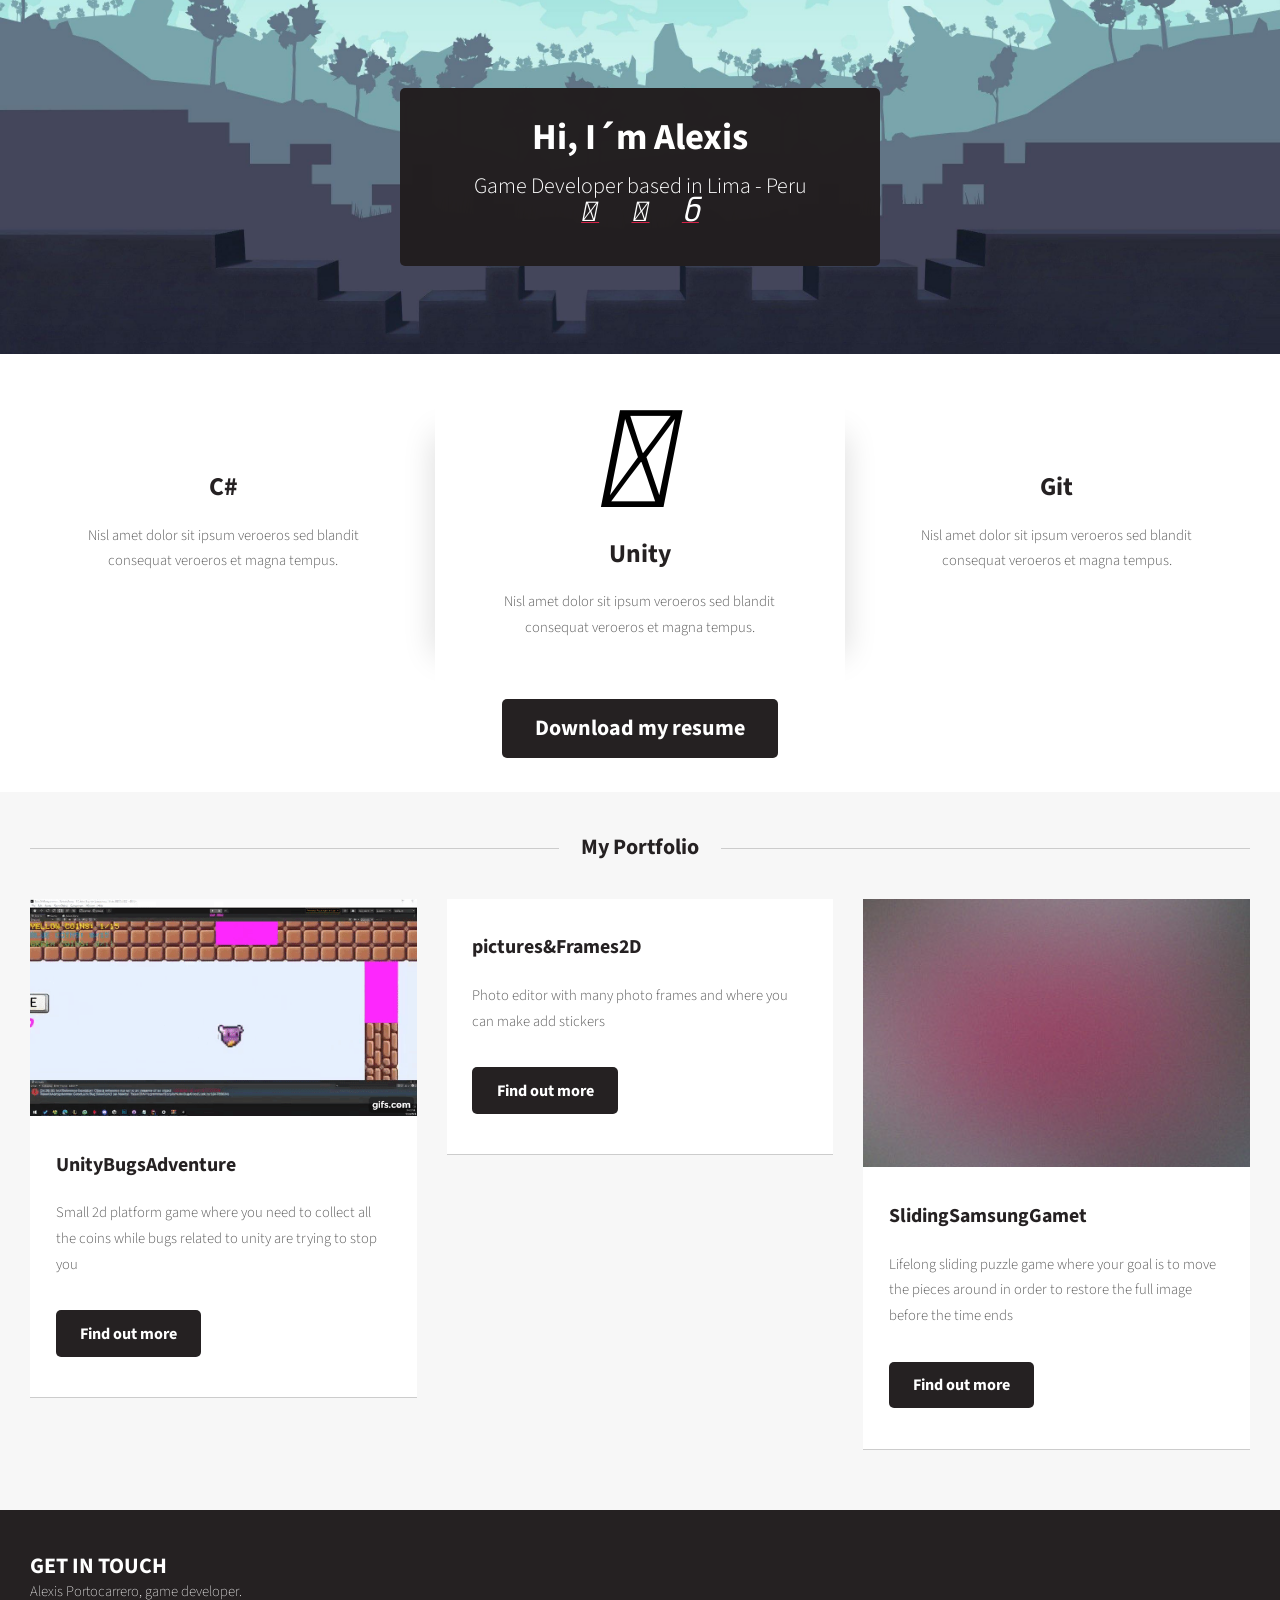
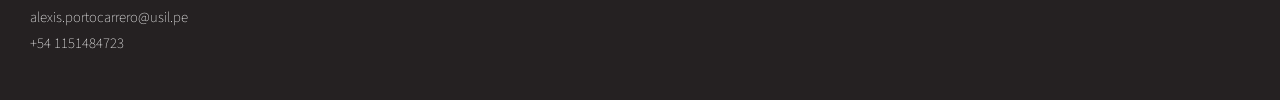
==== html5up-dopetrope/index.html @ 5fd2ff60 "Pag web web" ====
<!DOCTYPE HTML>
<!--
	Dopetrope by HTML5 UP
	html5up.net | @ajlkn
	Free for personal and commercial use under the CCA 3.0 license (html5up.net/license)
-->
<html>
	<head>
		<title>Alexis Portocarrero - Game Developer</title>
		<meta charset="utf-8" />
		<meta name="viewport" content="width=device-width, initial-scale=1, user-scalable=no" />
		<link rel="stylesheet" href="assets/css/main.css" />
		<script src="https://kit.fontawesome.com/5cb34ca89f.js" crossorigin="anonymous"></script>
	</head>
	<body class="homepage is-preload">
		<div id="page-wrapper">

			<!-- Header -->
				<section id="Inicio" style="background-color: white;">

					<!-- Nav -->

					<!-- Banner -->
						<section id="banner">
							<header>
								<h2>Hi, I´m Alexis</h2>
								<p>Game Developer based in Lima - Peru</p>
								<div>
									<a href="https://www.linkedin.com/in/alexis-portocarrero-45356a238/" target="_blank"><i class="fa-brands fa-linkedin" style="font-size: 2em; color: rgb(255, 255, 255); padding-top: 0.7em;" ></i></a>
									<a href="https://github.com/AlexisPortocarrero" target="_blank"><i class="fa-brands fa-github-square" style="font-size: 2em; color: rgb(255, 255, 255); padding-top: 0.7em; padding-left: 1em;padding-right: 1em;" ></i></a>
									<a href="https://wa.me/+541151484723" target="_blank"><i class="fa-brands fa-whatsapp-square" style="font-size: 2em; color: rgb(255, 255, 255); padding-top: 0.7em;" ></i></a>
								</div>
							</header>
						</section>

					<!-- Intro -->
						<section id="intro" class="container">
							<div class="row">
								<div class="col-4 col-12-medium">
									<section class="first">
										<i class="fa-solid fa-gears"style="font-size: 10em; color: #000;"></i>
										<header>
											<h2 style="padding-top: 1em;">C#</h2>
										</header>
										<p>Nisl amet dolor sit ipsum veroeros sed blandit consequat veroeros et magna tempus.</p>
									</section>
								</div>
								<div class="col-4 col-12-medium">
									<section class="middle">
										<i class="fa-brands fa-unity"style="font-size: 10em; color: #000;"></i>
										<header>
											<h2 style="padding-top: 1em;">Unity</h2>
										</header>
										<p>Nisl amet dolor sit ipsum veroeros sed blandit consequat veroeros et magna tempus.</p>
									</section>
								</div>
								<div class="col-4 col-12-medium">
									<section class="last">
										<i class="fa-solid fa-code-fork" style="font-size: 10em; color: #000;"></i>
										<header>
											<h2 style="padding-top: 1em;">Git</h2>
										</header>
										<p>Nisl amet dolor sit ipsum veroeros sed blandit consequat veroeros et magna tempus.</p>
									</section>
								</div>
							</div>
							<footer>
								<ul class="actions">
									<li><a href="assets/Cv__AlexisPortocarrero2022_1 (1).pdf" target="_blank" class="button alt large" style="margin-bottom: 5px;">Download my resume</a></li>
								</ul>
							</footer>
						</section>

				</section>

			<!-- Main -->
				<section id="main">
					<div class="container">
						<div class="row">
							<div class="col-12">

								<!-- Portfolio -->
									<section>
										<header class="major">
											<h2>My Portfolio</h2>
										</header>
										<div class="row">
											<div class="col-4 col-6-medium col-12-small">
												<section class="box">
													<a href="#" class="image featured"><img src="images/TalesOfAProgrammer.gif" alt="" /></a>
													<header>
														<h3>UnityBugsAdventure</h3>
													</header>
													<p>Small 2d platform game where you need to collect all the coins while bugs related to unity are trying to stop you</p>
													<footer>
														<ul class="actions">
															<li><a href="https://www.youtube.com/watch?v=dt837ta8Sc4" target="_blank" class="button alt">Find out more</a></li>
														</ul>
													</footer>
												</section>
											</div>
											<div class="col-4 col-6-medium col-12-small">
												<section class="box">
													<a href="#" class="image featured"><img src="images/Sticker&Frames2D.gif" alt="" /></a>
													<header>
														<h3>pictures&Frames2D</h3>
													</header>
													<p>Photo editor with many photo frames and where you can make add stickers</p>
													<footer>
														<ul class="actions">
															<li><a href="https://www.youtube.com/watch?v=IYKmKwXtn5E" target="_blank" class="button alt">Find out more</a></li>
														</ul>
													</footer>
												</section>
											</div>
											<div class="col-4 col-6-medium col-12-small">
												<section class="box">
													<a href="#" class="image featured"><img src="images/pic07.jpg" alt="" /></a>
													<header>
														<h3>SlidingSamsungGamet</h3>
													</header>
													<p>Lifelong sliding puzzle game where your goal is to move the pieces around in order to restore the full image before the time ends</p>
													<footer>
														<ul class="actions">
															<li><a href="https://www.youtube.com/shorts/_AvVzDIFhxk"  class="button alt">Find out more</a></li>
														</ul>
													</footer>
												</section>
											</div>
										</div>
									</section>

							</div>
							<div class="col-12">

							</div>
						</div>
					</div>
				</section>

			<!-- Footer -->
				<section id="footer">
					<div class="container">
						<DIV><h2>GET IN TOUCH</h2>
							<h6 style="color: white; font-weight: 100">Alexis Portocarrero, game developer.</h6>
							<h6 style="color: white; font-weight: 100">alexis.portocarrero@usil.pe</h6>
							<h6 style="color: white; font-weight: 100">+54 1151484723</h6>
						</DIV>

					</div>
				</section>

		</div>
	</body>
</html>
---- html5up-dopetrope/assets/css/main.css ----
@import url("fontawesome-all.min.css");
@import url("https://fonts.googleapis.com/css?family=Source+Sans+Pro:300,400,700,900,300italic");

/*
	Dopetrope by HTML5 UP
	html5up.net | @ajlkn
	Free for personal and commercial use under the CCA 3.0 license (html5up.net/license)
*/

html, body, div, span, applet, object,
iframe, h1, h2, h3, h4, h5, h6, p, blockquote,
pre, a, abbr, acronym, address, big, cite,
code, del, dfn, em, img, ins, kbd, q, s, samp,
small, strike, strong, sub, sup, tt, var, b,
u, i, center, dl, dt, dd, ol, ul, li, fieldset,
form, label, legend, table, caption, tbody,
tfoot, thead, tr, th, td, article, aside,
canvas, details, embed, figure, figcaption,
footer, header, hgroup, menu, nav, output, ruby,
section, summary, time, mark, audio, video {
	margin: 0;
	padding: 0;
	border: 0;
	font-size: 100%;
	font: inherit;
	vertical-align: baseline;}



body {
	line-height: 1;
}

ol, ul {
	list-style: none;
}

blockquote, q {
	quotes: none;
}

	blockquote:before, blockquote:after, q:before, q:after {
		content: '';
		content: none;
	}

table {
	border-collapse: collapse;
	border-spacing: 0;
}

body {
	-webkit-text-size-adjust: none;
}

mark {
	background-color: transparent;
	color: inherit;
}

input::-moz-focus-inner {
	border: 0;
	padding: 0;
}

input, select, textarea {
	-moz-appearance: none;
	-webkit-appearance: none;
	-ms-appearance: none;
	appearance: none;
}

/* Basic */

	html {
		box-sizing:border-box ;
	}

	*, *:before, *:after {
		box-sizing: inherit;
	}

	body {
		background: #252122;
	;
	}

		body.is-preload *, body.is-preload *:before, body.is-preload *:after {
			-moz-animation: none !important;
			-webkit-animation: none !important;
			-ms-animation: none !important;
			animation: none !important;
			-moz-transition: none !important;
			-webkit-transition: none !important;
			-ms-transition: none !important;
			transition: none !important;
		}

	body, input, textarea, select {
		font-family: 'Source Sans Pro';
		font-weight: 300;
		color: #5d5d5d;
		font-size: 14pt;
		line-height: 1.75em;
	}

	strong, b {
		color: #252122;
		font-weight: 400;
	}

	i, em {
		font-style: italic;
	}



	sub {
		position: relative;
		top: 0.5em;
		font-size: 0.8em;
	}

	sup {
		position: relative;
		top: -0.5em;
		font-size: 0.8em;
	}

	blockquote {
		border-left: solid 0.75em #dddddd;
		padding: 1em 0 1em 1.5em;
		font-style: italic;
	}

	h1, h2, h3, h4, h5, h6 {
		color: #252122;
		font-weight: 700;
	}

	h1 a, h2 a, h3 a, h4 a, h5 a, h6 a {
		color: inherit;
		text-decoration: none;
	}

	h2 {
		font-size: 1.5em;
	}

	h3 {
		font-size: 1.35em;
	}

	a {
		color: #d52349;
		text-decoration: underline;
	}

		a:hover {
			text-decoration: none;
		}

	br.clear {
		clear: both;
	}

	hr {
		border: 0;
		border-top: solid 1px #dddddd;
		height: 1px;
		margin: 2em 0 2em 0;
	}

	p, ul, ol, dl, table {
		margin-bottom: 2em;
	}

/* Container */

	.container {
		margin: 0 auto;
		max-width: 100%;
		width: 70em;
	}

		@media screen and (max-width: 1680px) {

			.container {
				width: 70em;
			}

		}

		@media screen and (max-width: 1280px) {

			.container {
				width: calc(100% - 60px);
			}

		}

		@media screen and (max-width: 980px) {

			.container {
				width: calc(100% - 80px);
			}

		}

		@media screen and (max-width: 736px) {

			.container {
				width: calc(100% - 40px);
			}

		}

/* Row */

	.row {
		display: flex;
		flex-wrap: wrap;
		box-sizing: border-box;
		align-items: stretch;
	}

		.row > * {
			box-sizing: border-box;
		}

		.row.gtr-uniform > * > :last-child {
			margin-bottom: 0;
		}

		.row.aln-left {
			justify-content: flex-start;
		}

		.row.aln-center {
			justify-content: center;
		}

		.row.aln-right {
			justify-content: flex-end;
		}

		.row.aln-top {
			align-items: flex-start;
		}

		.row.aln-middle {
			align-items: center;
		}

		.row.aln-bottom {
			align-items: flex-end;
		}

		.row > .imp {
			order: -1;
		}

		.row > .col-1 {
			width: 8.33333%;
		}

		.row > .off-1 {
			margin-left: 8.33333%;
		}

		.row > .col-2 {
			width: 16.66667%;
		}

		.row > .off-2 {
			margin-left: 16.66667%;
		}

		.row > .col-3 {
			width: 25%;
		}

		.row > .off-3 {
			margin-left: 25%;
		}

		.row > .col-4 {
			width: 33.33333%;
		}

		.row > .off-4 {
			margin-left: 33.33333%;
		}

		.row > .col-5 {
			width: 41.66667%;
		}

		.row > .off-5 {
			margin-left: 41.66667%;
		}

		.row > .col-6 {
			width: 50%;
		}

		.row > .off-6 {
			margin-left: 50%;
		}

		.row > .col-7 {
			width: 58.33333%;
		}

		.row > .off-7 {
			margin-left: 58.33333%;
		}

		.row > .col-8 {
			width: 66.66667%;
		}

		.row > .off-8 {
			margin-left: 66.66667%;
		}

		.row > .col-9 {
			width: 75%;
		}

		.row > .off-9 {
			margin-left: 75%;
		}

		.row > .col-10 {
			width: 83.33333%;
		}

		.row > .off-10 {
			margin-left: 83.33333%;
		}

		.row > .col-11 {
			width: 91.66667%;
		}

		.row > .off-11 {
			margin-left: 91.66667%;
		}

		.row > .col-12 {
			width: 100%;
		}

		.row > .off-12 {
			margin-left: 100%;
		}

		.row.gtr-0 {
			margin-top: 0px;
			margin-left: 0px;
		}

			.row.gtr-0 > * {
				padding: 0px 0 0 0px;
			}

			.row.gtr-0.gtr-uniform {
				margin-top: 0px;
			}

				.row.gtr-0.gtr-uniform > * {
					padding-top: 0px;
				}

		.row.gtr-25 {
			margin-top: -12.5px;
			margin-left: -12.5px;
		}

			.row.gtr-25 > * {
				padding: 12.5px 0 0 12.5px;
			}

			.row.gtr-25.gtr-uniform {
				margin-top: -12.5px;
			}

				.row.gtr-25.gtr-uniform > * {
					padding-top: 12.5px;
				}

		.row.gtr-50 {
			margin-top: -25px;
			margin-left: -25px;
		}

			.row.gtr-50 > * {
				padding: 25px 0 0 25px;
			}

			.row.gtr-50.gtr-uniform {
				margin-top: -25px;
			}

				.row.gtr-50.gtr-uniform > * {
					padding-top: 25px;
				}

		.row {
			margin-top: -50px;
			margin-left: -50px;
		}

			.row > * {
				padding: 50px 0 0 50px;
			}

			.row.gtr-uniform {
				margin-top: -50px;
			}

				.row.gtr-uniform > * {
					padding-top: 50px;
				}

		.row.gtr-150 {
			margin-top: -75px;
			margin-left: -75px;
		}

			.row.gtr-150 > * {
				padding: 75px 0 0 75px;
			}

			.row.gtr-150.gtr-uniform {
				margin-top: -75px;
			}

				.row.gtr-150.gtr-uniform > * {
					padding-top: 75px;
				}

		.row.gtr-200 {
			margin-top: -100px;
			margin-left: -100px;
		}

			.row.gtr-200 > * {
				padding: 100px 0 0 100px;
			}

			.row.gtr-200.gtr-uniform {
				margin-top: -100px;
			}

				.row.gtr-200.gtr-uniform > * {
					padding-top: 100px;
				}

		@media screen and (max-width: 1680px) {

			.row {
				display: flex;
				flex-wrap: wrap;
				box-sizing: border-box;
				align-items: stretch;
			}

				.row > * {
					box-sizing: border-box;
				}

				.row.gtr-uniform > * > :last-child {
					margin-bottom: 0;
				}

				.row.aln-left {
					justify-content: flex-start;
				}

				.row.aln-center {
					justify-content: center;
				}

				.row.aln-right {
					justify-content: flex-end;
				}

				.row.aln-top {
					align-items: flex-start;
				}

				.row.aln-middle {
					align-items: center;
				}

				.row.aln-bottom {
					align-items: flex-end;
				}

				.row > .imp-xlarge {
					order: -1;
				}

				.row > .col-1-xlarge {
					width: 8.33333%;
				}

				.row > .off-1-xlarge {
					margin-left: 8.33333%;
				}

				.row > .col-2-xlarge {
					width: 16.66667%;
				}

				.row > .off-2-xlarge {
					margin-left: 16.66667%;
				}

				.row > .col-3-xlarge {
					width: 25%;
				}

				.row > .off-3-xlarge {
					margin-left: 25%;
				}

				.row > .col-4-xlarge {
					width: 33.33333%;
				}

				.row > .off-4-xlarge {
					margin-left: 33.33333%;
				}

				.row > .col-5-xlarge {
					width: 41.66667%;
				}

				.row > .off-5-xlarge {
					margin-left: 41.66667%;
				}

				.row > .col-6-xlarge {
					width: 50%;
				}

				.row > .off-6-xlarge {
					margin-left: 50%;
				}

				.row > .col-7-xlarge {
					width: 58.33333%;
				}

				.row > .off-7-xlarge {
					margin-left: 58.33333%;
				}

				.row > .col-8-xlarge {
					width: 66.66667%;
				}

				.row > .off-8-xlarge {
					margin-left: 66.66667%;
				}

				.row > .col-9-xlarge {
					width: 75%;
				}

				.row > .off-9-xlarge {
					margin-left: 75%;
				}

				.row > .col-10-xlarge {
					width: 83.33333%;
				}

				.row > .off-10-xlarge {
					margin-left: 83.33333%;
				}

				.row > .col-11-xlarge {
					width: 91.66667%;
				}

				.row > .off-11-xlarge {
					margin-left: 91.66667%;
				}

				.row > .col-12-xlarge {
					width: 100%;
				}

				.row > .off-12-xlarge {
					margin-left: 100%;
				}

				.row.gtr-0 {
					margin-top: 0px;
					margin-left: 0px;
				}

					.row.gtr-0 > * {
						padding: 0px 0 0 0px;
					}

					.row.gtr-0.gtr-uniform {
						margin-top: 0px;
					}

						.row.gtr-0.gtr-uniform > * {
							padding-top: 0px;
						}

				.row.gtr-25 {
					margin-top: -12.5px;
					margin-left: -12.5px;
				}

					.row.gtr-25 > * {
						padding: 12.5px 0 0 12.5px;
					}

					.row.gtr-25.gtr-uniform {
						margin-top: -12.5px;
					}

						.row.gtr-25.gtr-uniform > * {
							padding-top: 12.5px;
						}

				.row.gtr-50 {
					margin-top: -25px;
					margin-left: -25px;
				}

					.row.gtr-50 > * {
						padding: 25px 0 0 25px;
					}

					.row.gtr-50.gtr-uniform {
						margin-top: -25px;
					}

						.row.gtr-50.gtr-uniform > * {
							padding-top: 25px;
						}

				.row {
					margin-top: -50px;
					margin-left: -50px;
				}

					.row > * {
						padding: 50px 0 0 50px;
					}

					.row.gtr-uniform {
						margin-top: -50px;
					}

						.row.gtr-uniform > * {
							padding-top: 50px;
						}

				.row.gtr-150 {
					margin-top: -75px;
					margin-left: -75px;
				}

					.row.gtr-150 > * {
						padding: 75px 0 0 75px;
					}

					.row.gtr-150.gtr-uniform {
						margin-top: -75px;
					}

						.row.gtr-150.gtr-uniform > * {
							padding-top: 75px;
						}

				.row.gtr-200 {
					margin-top: -100px;
					margin-left: -100px;
				}

					.row.gtr-200 > * {
						padding: 100px 0 0 100px;
					}

					.row.gtr-200.gtr-uniform {
						margin-top: -100px;
					}

						.row.gtr-200.gtr-uniform > * {
							padding-top: 100px;
						}

		}

		@media screen and (max-width: 1280px) {

			.row {
				display: flex;
				flex-wrap: wrap;
				box-sizing: border-box;
				align-items: stretch;
			}

				.row > * {
					box-sizing: border-box;
				}

				.row.gtr-uniform > * > :last-child {
					margin-bottom: 0;
				}

				.row.aln-left {
					justify-content: flex-start;
				}

				.row.aln-center {
					justify-content: center;
				}

				.row.aln-right {
					justify-content: flex-end;
				}

				.row.aln-top {
					align-items: flex-start;
				}

				.row.aln-middle {
					align-items: center;
				}

				.row.aln-bottom {
					align-items: flex-end;
				}

				.row > .imp-large {
					order: -1;
				}

				.row > .col-1-large {
					width: 8.33333%;
				}

				.row > .off-1-large {
					margin-left: 8.33333%;
				}

				.row > .col-2-large {
					width: 16.66667%;
				}

				.row > .off-2-large {
					margin-left: 16.66667%;
				}

				.row > .col-3-large {
					width: 25%;
				}

				.row > .off-3-large {
					margin-left: 25%;
				}

				.row > .col-4-large {
					width: 33.33333%;
				}

				.row > .off-4-large {
					margin-left: 33.33333%;
				}

				.row > .col-5-large {
					width: 41.66667%;
				}

				.row > .off-5-large {
					margin-left: 41.66667%;
				}

				.row > .col-6-large {
					width: 50%;
				}

				.row > .off-6-large {
					margin-left: 50%;
				}

				.row > .col-7-large {
					width: 58.33333%;
				}

				.row > .off-7-large {
					margin-left: 58.33333%;
				}

				.row > .col-8-large {
					width: 66.66667%;
				}

				.row > .off-8-large {
					margin-left: 66.66667%;
				}

				.row > .col-9-large {
					width: 75%;
				}

				.row > .off-9-large {
					margin-left: 75%;
				}

				.row > .col-10-large {
					width: 83.33333%;
				}

				.row > .off-10-large {
					margin-left: 83.33333%;
				}

				.row > .col-11-large {
					width: 91.66667%;
				}

				.row > .off-11-large {
					margin-left: 91.66667%;
				}

				.row > .col-12-large {
					width: 100%;
				}

				.row > .off-12-large {
					margin-left: 100%;
				}

				.row.gtr-0 {
					margin-top: 0px;
					margin-left: 0px;
				}

					.row.gtr-0 > * {
						padding: 0px 0 0 0px;
					}

					.row.gtr-0.gtr-uniform {
						margin-top: 0px;
					}

						.row.gtr-0.gtr-uniform > * {
							padding-top: 0px;
						}

				.row.gtr-25 {
					margin-top: -7.5px;
					margin-left: -7.5px;
				}

					.row.gtr-25 > * {
						padding: 7.5px 0 0 7.5px;
					}

					.row.gtr-25.gtr-uniform {
						margin-top: -7.5px;
					}

						.row.gtr-25.gtr-uniform > * {
							padding-top: 7.5px;
						}

				.row.gtr-50 {
					margin-top: -15px;
					margin-left: -15px;
				}

					.row.gtr-50 > * {
						padding: 15px 0 0 15px;
					}

					.row.gtr-50.gtr-uniform {
						margin-top: -15px;
					}

						.row.gtr-50.gtr-uniform > * {
							padding-top: 15px;
						}

				.row {
					margin-top: -30px;
					margin-left: -30px;
				}

					.row > * {
						padding: 30px 0 0 30px;
					}

					.row.gtr-uniform {
						margin-top: -30px;
					}

						.row.gtr-uniform > * {
							padding-top: 30px;
						}

				.row.gtr-150 {
					margin-top: -45px;
					margin-left: -45px;
				}

					.row.gtr-150 > * {
						padding: 45px 0 0 45px;
					}

					.row.gtr-150.gtr-uniform {
						margin-top: -45px;
					}

						.row.gtr-150.gtr-uniform > * {
							padding-top: 45px;
						}

				.row.gtr-200 {
					margin-top: -60px;
					margin-left: -60px;
				}

					.row.gtr-200 > * {
						padding: 60px 0 0 60px;
					}

					.row.gtr-200.gtr-uniform {
						margin-top: -60px;
					}

						.row.gtr-200.gtr-uniform > * {
							padding-top: 60px;
						}

		}

		@media screen and (max-width: 980px) {

			.row {
				display: flex;
				flex-wrap: wrap;
				box-sizing: border-box;
				align-items: stretch;
			}

				.row > * {
					box-sizing: border-box;
				}

				.row.gtr-uniform > * > :last-child {
					margin-bottom: 0;
				}

				.row.aln-left {
					justify-content: flex-start;
				}

				.row.aln-center {
					justify-content: center;
				}

				.row.aln-right {
					justify-content: flex-end;
				}

				.row.aln-top {
					align-items: flex-start;
				}

				.row.aln-middle {
					align-items: center;
				}

				.row.aln-bottom {
					align-items: flex-end;
				}

				.row > .imp-medium {
					order: -1;
				}

				.row > .col-1-medium {
					width: 8.33333%;
				}

				.row > .off-1-medium {
					margin-left: 8.33333%;
				}

				.row > .col-2-medium {
					width: 16.66667%;
				}

				.row > .off-2-medium {
					margin-left: 16.66667%;
				}

				.row > .col-3-medium {
					width: 25%;
				}

				.row > .off-3-medium {
					margin-left: 25%;
				}

				.row > .col-4-medium {
					width: 33.33333%;
				}

				.row > .off-4-medium {
					margin-left: 33.33333%;
				}

				.row > .col-5-medium {
					width: 41.66667%;
				}

				.row > .off-5-medium {
					margin-left: 41.66667%;
				}

				.row > .col-6-medium {
					width: 50%;
				}

				.row > .off-6-medium {
					margin-left: 50%;
				}

				.row > .col-7-medium {
					width: 58.33333%;
				}

				.row > .off-7-medium {
					margin-left: 58.33333%;
				}

				.row > .col-8-medium {
					width: 66.66667%;
				}

				.row > .off-8-medium {
					margin-left: 66.66667%;
				}

				.row > .col-9-medium {
					width: 75%;
				}

				.row > .off-9-medium {
					margin-left: 75%;
				}

				.row > .col-10-medium {
					width: 83.33333%;
				}

				.row > .off-10-medium {
					margin-left: 83.33333%;
				}

				.row > .col-11-medium {
					width: 91.66667%;
				}

				.row > .off-11-medium {
					margin-left: 91.66667%;
				}

				.row > .col-12-medium {
					width: 100%;
				}

				.row > .off-12-medium {
					margin-left: 100%;
				}

				.row.gtr-0 {
					margin-top: 0px;
					margin-left: 0px;
				}

					.row.gtr-0 > * {
						padding: 0px 0 0 0px;
					}

					.row.gtr-0.gtr-uniform {
						margin-top: 0px;
					}

						.row.gtr-0.gtr-uniform > * {
							padding-top: 0px;
						}

				.row.gtr-25 {
					margin-top: -10px;
					margin-left: -10px;
				}

					.row.gtr-25 > * {
						padding: 10px 0 0 10px;
					}

					.row.gtr-25.gtr-uniform {
						margin-top: -10px;
					}

						.row.gtr-25.gtr-uniform > * {
							padding-top: 10px;
						}

				.row.gtr-50 {
					margin-top: -20px;
					margin-left: -20px;
				}

					.row.gtr-50 > * {
						padding: 20px 0 0 20px;
					}

					.row.gtr-50.gtr-uniform {
						margin-top: -20px;
					}

						.row.gtr-50.gtr-uniform > * {
							padding-top: 20px;
						}

				.row {
					margin-top: -40px;
					margin-left: -40px;
				}

					.row > * {
						padding: 40px 0 0 40px;
					}

					.row.gtr-uniform {
						margin-top: -40px;
					}

						.row.gtr-uniform > * {
							padding-top: 40px;
						}

				.row.gtr-150 {
					margin-top: -60px;
					margin-left: -60px;
				}

					.row.gtr-150 > * {
						padding: 60px 0 0 60px;
					}

					.row.gtr-150.gtr-uniform {
						margin-top: -60px;
					}

						.row.gtr-150.gtr-uniform > * {
							padding-top: 60px;
						}

				.row.gtr-200 {
					margin-top: -80px;
					margin-left: -80px;
				}

					.row.gtr-200 > * {
						padding: 80px 0 0 80px;
					}

					.row.gtr-200.gtr-uniform {
						margin-top: -80px;
					}

						.row.gtr-200.gtr-uniform > * {
							padding-top: 80px;
						}

		}

		@media screen and (max-width: 736px) {

			.row {
				display: flex;
				flex-wrap: wrap;
				box-sizing: border-box;
				align-items: stretch;
			}

				.row > * {
					box-sizing: border-box;
				}

				.row.gtr-uniform > * > :last-child {
					margin-bottom: 0;
				}

				.row.aln-left {
					justify-content: flex-start;
				}

				.row.aln-center {
					justify-content: center;
				}

				.row.aln-right {
					justify-content: flex-end;
				}

				.row.aln-top {
					align-items: flex-start;
				}

				.row.aln-middle {
					align-items: center;
				}

				.row.aln-bottom {
					align-items: flex-end;
				}

				.row > .imp-small {
					order: -1;
				}

				.row > .col-1-small {
					width: 8.33333%;
				}

				.row > .off-1-small {
					margin-left: 8.33333%;
				}

				.row > .col-2-small {
					width: 16.66667%;
				}

				.row > .off-2-small {
					margin-left: 16.66667%;
				}

				.row > .col-3-small {
					width: 25%;
				}

				.row > .off-3-small {
					margin-left: 25%;
				}

				.row > .col-4-small {
					width: 33.33333%;
				}

				.row > .off-4-small {
					margin-left: 33.33333%;
				}

				.row > .col-5-small {
					width: 41.66667%;
				}

				.row > .off-5-small {
					margin-left: 41.66667%;
				}

				.row > .col-6-small {
					width: 50%;
				}

				.row > .off-6-small {
					margin-left: 50%;
				}

				.row > .col-7-small {
					width: 58.33333%;
				}

				.row > .off-7-small {
					margin-left: 58.33333%;
				}

				.row > .col-8-small {
					width: 66.66667%;
				}

				.row > .off-8-small {
					margin-left: 66.66667%;
				}

				.row > .col-9-small {
					width: 75%;
				}

				.row > .off-9-small {
					margin-left: 75%;
				}

				.row > .col-10-small {
					width: 83.33333%;
				}

				.row > .off-10-small {
					margin-left: 83.33333%;
				}

				.row > .col-11-small {
					width: 91.66667%;
				}

				.row > .off-11-small {
					margin-left: 91.66667%;
				}

				.row > .col-12-small {
					width: 100%;
				}

				.row > .off-12-small {
					margin-left: 100%;
				}

				.row.gtr-0 {
					margin-top: 0px;
					margin-left: 0px;
				}

					.row.gtr-0 > * {
						padding: 0px 0 0 0px;
					}

					.row.gtr-0.gtr-uniform {
						margin-top: 0px;
					}

						.row.gtr-0.gtr-uniform > * {
							padding-top: 0px;
						}

				.row.gtr-25 {
					margin-top: -5px;
					margin-left: -5px;
				}

					.row.gtr-25 > * {
						padding: 5px 0 0 5px;
					}

					.row.gtr-25.gtr-uniform {
						margin-top: -5px;
					}

						.row.gtr-25.gtr-uniform > * {
							padding-top: 5px;
						}

				.row.gtr-50 {
					margin-top: -10px;
					margin-left: -10px;
				}

					.row.gtr-50 > * {
						padding: 10px 0 0 10px;
					}

					.row.gtr-50.gtr-uniform {
						margin-top: -10px;
					}

						.row.gtr-50.gtr-uniform > * {
							padding-top: 10px;
						}

				.row {
					margin-top: -20px;
					margin-left: -20px;
				}

					.row > * {
						padding: 20px 0 0 20px;
					}

					.row.gtr-uniform {
						margin-top: -20px;
					}

						.row.gtr-uniform > * {
							padding-top: 20px;
						}

				.row.gtr-150 {
					margin-top: -30px;
					margin-left: -30px;
				}

					.row.gtr-150 > * {
						padding: 30px 0 0 30px;
					}

					.row.gtr-150.gtr-uniform {
						margin-top: -30px;
					}

						.row.gtr-150.gtr-uniform > * {
							padding-top: 30px;
						}

				.row.gtr-200 {
					margin-top: -40px;
					margin-left: -40px;
				}

					.row.gtr-200 > * {
						padding: 40px 0 0 40px;
					}

					.row.gtr-200.gtr-uniform {
						margin-top: -40px;
					}

						.row.gtr-200.gtr-uniform > * {
							padding-top: 40px;
						}

		}

/* Form */

	form label {
		display: block;
		color: #252122;
		font-weight: 400;
		margin: 0 0 0.5em 0;
	}

	form input[type=text],
	form input[type=email],
	form input[type=password],
	form select,
	form textarea {
		-webkit-appearance: none;
		display: block;
		border: 0;
		padding: 0.75em 1em;
		font-size: 1em;
		border-radius: 5px;
		border: solid 1px #dddddd;
		background: #fff;
		width: 100%;
	}

		form input[type=text]:focus,
		form input[type=email]:focus,
		form input[type=password]:focus,
		form select:focus,
		form textarea:focus {
			box-shadow: inset 0px 0px 1px 1px #43bff0;
		}

	form textarea {
		height: 15em;
	}

	form ::-webkit-input-placeholder {
		color: #555 !important;
	}

	form :-moz-placeholder {
		color: #555 !important;
	}

	form ::-moz-placeholder {
		color: #555 !important;
	}

	form :-ms-input-placeholder {
		color: #555 !important;
	}

	form ::-moz-focus-inner {
		border: 0;
	}

/* Tables */

	table {
		width: 100%;
	}

		table tr {
			border-top: solid 1px #dddddd;
		}

			table tr:first-child {
				border-top: 0;
			}

		table td {
			padding: 0.5em 1em 0.5em 1em;
		}

		table th {
			text-align: left;
			padding: 0.5em 1em 0.5em 1em;
			font-weight: 700;
			margin: 0 0 1em 0;
		}

		table thead {
			border-bottom: solid 2px #dddddd;
		}

/* Section/Article */

	section, article {
		margin-bottom: 2.5em;
	}

		section > :last-child, section:last-child, article > :last-child, article:last-child {
			margin-bottom: 0;
		}

	header {
		margin: 0 0 1.5em 0;
	}

		header > p {
			display: block;
			font-style: italic;
			margin: 0.5em 0 0 0;
			padding-bottom: 0.5em;
		}

		header.major {
			position: relative;
			text-align: center;
			border-top: solid 1px #ccc;
			top: 1em;
			margin: 0 0 3em 0;
		}

			header.major h2 {
				background: #fff;
				position: relative;
				top: -0.65em;
				display: inline;
				margin: 0;
				padding: 0 1em 0 1em;
			}

	footer {
		margin: 2.25em 0 0 0;
	}

/* Box */

	.box {
		background: #ffffff;
		border-bottom: solid 1px #ccc;
		padding: 2.75em 1.75em 2.75em 1.75em;
	}

		.box .image.featured {
			position: relative;
			width: auto;
			left: 1.75em;
			top: 1.75em;
			margin: -4.5em 0 4.25em -3.5em;
		}

		.box.post header {
			padding-top: 1em;
			margin: 0 0 2em 0;
		}

		.box.post h2 {
			font-size: 2.5em;
			letter-spacing: -0.015em;
		}

		.box.post header > p {
			margin-top: 1.25em;
			font-size: 1.25em;
		}

		.box footer ul.actions {
			margin-bottom: 0;
		}

/* Button */

	input[type="button"],
	input[type="submit"],
	input[type="reset"],
	button,
	.button {
		-webkit-appearance: none;
		display: inline-block;
		text-decoration: none;
		cursor: pointer;
		border: 0;
		border-radius: 5px;
		background: #d52349;
		color: #fff !important;
		font-weight: 700;
		outline: 0;
		font-size: 1.1em;
		padding: 0.65em 1.5em 0.65em 1.5em;
		text-align: center;
		-moz-transition: background-color .25s ease-in-out;
		-webkit-transition: background-color .25s ease-in-out;
		-ms-transition: background-color .25s ease-in-out;
		transition: background-color .25s ease-in-out;
	}

		input[type="button"]:hover,
		input[type="submit"]:hover,
		input[type="reset"]:hover,
		button:hover,
		.button:hover {
			background: #e53359;
		}

		input[type="button"]:active,
		input[type="submit"]:active,
		input[type="reset"]:active,
		button:active,
		.button:active {
			background: #c51349;
		}

		input[type="button"].alt,
		input[type="submit"].alt,
		input[type="reset"].alt,
		button.alt,
		.button.alt {
			background: #252122;
		}

			input[type="button"].alt:hover,
			input[type="submit"].alt:hover,
			input[type="reset"].alt:hover,
			button.alt:hover,
			.button.alt:hover {
				background: #353132;
			}

			input[type="button"].alt:active,
			input[type="submit"].alt:active,
			input[type="reset"].alt:active,
			button.alt:active,
			.button.alt:active {
				background: #151112;
			}

		input[type="button"].icon:before,
		input[type="submit"].icon:before,
		input[type="reset"].icon:before,
		button.icon:before,
		.button.icon:before {
			opacity: 0.35;
			position: relative;
			top: 0.05em;
			margin-right: 0.75em;
		}

		input[type="button"].large,
		input[type="submit"].large,
		input[type="reset"].large,
		button.large,
		.button.large {
			font-size: 1.5em;
			padding: 0.75em 1.5em 0.75em 1.5em;
		}

/* Image */

	.image {
		display: inline-block;
		outline: 0;
	}

		.image img {
			display: block;
			width: 100%;
		}

		.image.centered {
			display: block;
			margin: 0 0 2em 0;
		}

			.image.centered img {
				margin: 0 auto;
				width: auto;
			}

		.image.featured {
			display: block;
			width: 100%;
			margin: 0 0 2em 0;
		}

		.image.left {
			float: left;
			margin: 0 2em 2em 0;
		}

/* List */

	ul {
		list-style: disc;
		padding-left: 1em;
	}

		ul li {
			padding-left: 0.5em;
		}

	ol {
		list-style: decimal;
		padding-left: 1.25em;
	}

		ol li {
			padding-left: 0.25em;
		}

/* Actions */

	ul.actions {
		list-style: none;
		padding-left: 0;
	}

		ul.actions li {
			display: inline-block;
			margin-left: 1em;
			padding-left: 0;
		}

			ul.actions li:first-child {
				margin-left: 0;
			}

/* Links */

	ul.links {
		list-style: none;
		padding-left: 0;
	}

		ul.links li {
			display: inline-block;
			border-left: solid 1px rgba(255, 255, 255, 0.05);
			padding: 0 0 0 1em;
			margin: 0 0 0 1em;
		}

			ul.links li:first-child {
				border-left: 0;
				padding-left: 0;
				margin-left: 0;
			}

/* Contact */

	ul.contact {
		list-style: none;
		padding-left: 0;
	}

		ul.contact li {
			position: relative;
			border-top: solid 1px #ddd;
			padding: 1.3em 0 1.3em 7em;
		}

			ul.contact li h3 {
				position: absolute;
				left: 0;
				top: 1.3em;
				font-size: 1.1em;
			}

			ul.contact li p {
				margin: 0;
			}

			ul.contact li:first-child {
				padding-top: 0;
				border-top: 0;
			}

				ul.contact li:first-child h3 {
					top: 0;
				}

/* Dates */

	ul.dates {
		list-style: none;
		padding-left: 0;
	}

		ul.dates li {
			position: relative;
			border-top: solid 1px #ddd;
			padding: 1.3em 0 1.3em 6.75em;
		}

		ul.dates .date {
			display: block;
			position: absolute;
			left: 0;
			top: 1.3em;
			background-color: #d52349;
			height: 3.5em;
			text-align: center;
			color: #fff;
			line-height: 1em;
			border-top-left-radius: 5px;
			border-bottom-left-radius: 5px;
			padding: 0.5em 0.75em 0 1em;
		}

			ul.dates .date:after {
				content: '';
				position: absolute;
				bottom: 0;
				right: -1.2em;
				border-left: solid 1.25em #d52349;
				border-top: solid 1.8em transparent;
				border-bottom: solid 1.8em transparent;
			}

			ul.dates .date strong {
				display: block;
				font-size: 1.75em;
				padding-top: 0.15em;
			}

		ul.dates h3 {
			font-size: 1.1em;
		}

		ul.dates p {
			margin: 0;
		}

		ul.dates li:first-child {
			border-top: 0;
			padding-top: 0;
		}

			ul.dates li:first-child .date {
				top: 0;
			}

/* Divided */

	ul.divided {
		list-style: none;
		padding-left: 0;
	}

		ul.divided li {
			border-top: solid 1px #ddd;
			padding: 1em 0 1em 0;
		}

			ul.divided li:first-child {
				border-top: 0;
				padding-top: 0;
			}

/* Social */

	ul.social {
		list-style: none;
		padding-left: 0;
		overflow: hidden;
		cursor: default;
		margin: 0 0 3.25em 0;
	}

		ul.social li {
			display: inline-block;
			padding-left: 0;
			margin-left: 0.75em;
		}

			ul.social li:first-child {
				margin-left: 0;
			}

			ul.social li a {
				display: inline-block;
				width: 3em;
				height: 3em;
				text-align: center;
				border-radius: 5px;
				background: #888;
				-moz-transition: background-color .25s ease-in-out;
				-webkit-transition: background-color .25s ease-in-out;
				-ms-transition: background-color .25s ease-in-out;
				transition: background-color .25s ease-in-out;
			}

				ul.social li a:before {
					color: #fff;
					font-size: 2em;
					line-height: 1.5em;
				}

				ul.social li a.fa-facebook {
					background: #3c5a98;
				}

					ul.social li a.fa-facebook:hover {
						background: #4c6aa8;
					}

				ul.social li a.fa-twitter {
					background: #2daae4;
				}

					ul.social li a.fa-twitter:hover {
						background: #3dbaf4;
					}

				ul.social li a.fa-dribbble {
					background: #c4376b;
				}

					ul.social li a.fa-dribbble:hover {
						background: #d4477b;
					}

				ul.social li a.fa-linkedin {
					background: #006599;
				}

					ul.social li a.fa-linkedin:hover {
						background: #1075a9;
					}

				ul.social li a.fa-tumblr {
					background: #2b4661;
				}

					ul.social li a.fa-tumblr:hover {
						background: #3b5671;
					}

				ul.social li a.fa-google-plus {
					background: #da2713;
				}

					ul.social li a.fa-google-plus:hover {
						background: #ea3723;
					}

/* Icons */

	
/* Page Wrapper */

	#page-wrapper > section {
		margin-bottom: 0;
		margin-top: 0;
	}

/* Header */

	#header {
		position: relative;
		background: #ffffff;
		border-bottom: solid 1px #ccc;

		text-align: center;
	}

		#header h1 {
			color: #252122;
			font-weight: 900;
			font-size: 2.5em;
			letter-spacing: -0.035em;
			line-height: 1;
		}

/* Nav */

	
/* Banner */

	#banner {
		background: #CCE8F4 url("../../images/pic01.jpg");
		background-position: center center;
		background-size: cover;
		background-repeat: no-repeat;
		text-align: center;
		position: relative;
		padding: 8em 0;

	}

		#banner header {
			background-color: rgba(34, 30, 31, 0.98);
			display: inline-block;
			padding: 2.5em 5em;
			border-radius: 5px;
		}

			#banner header h2 {
				color: #fff;
				font-weight: 700;
				font-size: 2.5em;
				margin: 0 0 0.65em 0;
			}

			#banner header p {
				color: #ffffff;
				padding: 0;
				font-style: normal;
				margin: 0;
				font-size: 1.5em;
			}

/* Intro */

	#intro {
		text-align: center;
		overflow: hidden;
	}

		#intro section {
			margin: 3em 0;
			padding: 2.5em 0;
		}

		#intro h2 {
			font-size: 1.75em;
		}

		#intro p {
			margin: 0;
		}

		#intro .middle {
			position: relative;
			z-index: 1;
		}

			#intro .middle:before {
				content: '';
				width: 32px;
				height: 100%;
				position: absolute;
				left: -24px;
				top: 0;
				display: block;
				z-index: -1;
				box-shadow: 32px 0 0 0 #fff, 0 -32px 0 0 #fff, 0 32px 0 0 #fff, 32px 32px 0 0 #fff, 32px -32px 0 0 #fff, 0 0 32px 0 rgba(0, 0, 0, 0.15);
			}

			#intro .middle:after {
				content: '';
				width: 32px;
				height: 100%;
				position: absolute;
				right: -24px;
				top: 0;
				display: block;
				z-index: -1;
				box-shadow: -32px 0 0 0 #fff, 0 -32px 0 0 #fff, 0 32px 0 0 #fff, -32px 32px 0 0 #fff, -32px -32px 0 0 #fff, 0 0 32px 0 rgba(0, 0, 0, 0.15);
			}

		#intro .button {
			min-width: 12em;
		}

		#intro footer {
			margin: 0;
		}

/* Main */

	#main {
		position: relative;
		background: #f7f7f7 url("images/bg02.png");
		padding: 4em 0 4em 0;
	}

		#main:before {
			content: '';
			position: absolute;
			top: 0;
			left: 0;
			width: 100%;
			background: url("images/bg01.png");
			background-size: 100% 100%;
			z-index: 0;
			opacity: 0.1;
		}

		#main .major h2 {
			background: #f7f7f7 url("images/bg02.png");
		}

/* Footer */

	#footer {
		position: relative;
		color: #858484;
		padding: 2em 0;
	}

		#footer:before {
			content: '';
			position: absolute;
			top: 0;
			left: 0;
			width: 100%;
			background: url("images/bg01.png");
			background-size: 100% 100%;
			z-index: 0;
			opacity: 0.5;
		}

		#footer a {
			color: #c5c4c4;
		}

		#footer h2, #footer h3, #footer h4, #footer h5, #footer h6, #footer strong, #footer b {
			color: #fff;
		}

			#footer h2 a, #footer h3 a, #footer h4 a, #footer h5 a, #footer h6 a, #footer strong a, #footer b a {
				color: inherit;
			}

		#footer ul.contact li,
		#footer ul.dates li,
		#footer ul.divided li {
			border-top-color: #353434;
			border-top-color: rgba(255, 255, 255, 0.05);
		}

		#footer header {
			margin: 0 0 3em 0;
		}

			#footer header h2 {
				font-size: 1.75em;
			}

/* Copyright */

	#copyright {
		text-align: center;
		margin: 3em 0 2em 0;
	}

		#copyright ul.links {
			display: inline-block;
			background: #2C2929;
			background: rgba(255, 255, 255, 0.05);
			border-radius: 5px;
			margin: 0;
			padding: 0.85em 2.25em 0.85em 2.25em;
		}

/* XLarge */

	@media screen and (max-width: 1680px) {

		/* Basic */

			body, input, textarea, select {
				font-size: 12pt;
			}

	}

/* Large */

	@media screen and (max-width: 1280px) {

		/* Basic */

			body, input, textarea, select {
				font-size: 11pt;
			}

		/* Section/Article */

			header.major {
				margin: 0.75em 0 2.5em 0;
			}

				header.major h2 {
					padding: 0 1em 0 1em;
				}

		/* Social */

			ul.social li {
				margin: 0 0 0.25em 0.75em;
			}

		/* Header */

			#header {
				padding: 4em 0 3em 0;
			}

		/* Banner */

			#banner {
				padding: 6em 0;

			}

		/* Intro */

			#intro {
				padding: 0;
			}

				#intro section {
					padding: 1em 2em;
				}

				#intro .middle:before {
					left: -12px;
				}

				#intro .middle:after {
					right: -12px;
				}

		/* Main */

			#main {
				padding: 30px 0;
			}

		/* Footer */

			#footer {
				padding: 3em 0;
			}

				#footer:before {
					height: 2.5em;
				}

				#footer header {
					margin: 0 0 1.5em 0;
				}

					#footer header h2 {
						font-size: 1.25em;
					}

		/* Copyright */

			#copyright {
				margin: 0;
			}

	}

/* Medium */

	#navPanel, #titleBar {
		display: none;
	}

	@media screen and (max-width: 980px) {

		/* Basic */

			html, body {
				overflow-x: hidden;
			}

		/* Box */

			.box footer ul.actions li {
				margin: 1em 0 0 0;
				display: block;
			}

				.box footer ul.actions li .button {
					width: 100%;
				}

				.box footer ul.actions li:first-child {
					margin-top: 0;
				}

		/* Header */

			#header {
				padding: 3.5em 0 3em 0;
			}

		/* Nav */

			#nav {
				display: none;
			}

		/* Intro */

			#intro {
				padding: 3em 0 0 0;
			}

				#intro section {
					position: relative;
					border-top: solid 1px #dfdfdf;
					margin: 0;
					padding: 40px 0 0 0;
				}

					#intro section.first {
						border-top: 0;
						padding-top: 0;
					}

					#intro section p {
						margin: 0;
					}

				#intro .middle:before, #intro .middle:after {
					display: none;
				}

				#intro footer {
					padding: 3em 0 0 0;
				}

					#intro footer ul.actions {
						margin-bottom: 0;
					}

		/* Main */

			#main {
				padding: 40px 0;
			}

		/* Copyright */

			#copyright ul.links {
				display: block;
			}

		/* Nav */

			#page-wrapper {
				-moz-backface-visibility: hidden;
				-webkit-backface-visibility: hidden;
				-ms-backface-visibility: hidden;
				backface-visibility: hidden;
				-moz-transition: -moz-transform 0.5s ease;
				-webkit-transition: -webkit-transform 0.5s ease;
				-ms-transition: -ms-transform 0.5s ease;
				transition: transform 0.5s ease;
				padding-bottom: 1px;
			}

			#titleBar {
				-moz-backface-visibility: hidden;
				-webkit-backface-visibility: hidden;
				-ms-backface-visibility: hidden;
				backface-visibility: hidden;
				-moz-transition: -moz-transform 0.5s ease;
				-webkit-transition: -webkit-transform 0.5s ease;
				-ms-transition: -ms-transform 0.5s ease;
				transition: transform 0.5s ease;
				display: block;
				height: 44px;
				left: 0;
				position: fixed;
				top: 0;
				width: 100%;
				z-index: 10001;
				background: none;
			}

				#titleBar .toggle {
					text-decoration: none;
					width: 80px;
					height: 60px;
				}

					#titleBar .toggle:before {
						-moz-osx-font-smoothing: grayscale;
						-webkit-font-smoothing: antialiased;
						display: inline-block;
						font-style: normal;
						font-variant: normal;
						text-rendering: auto;
						line-height: 1;
						text-transform: none !important;
						font-family: 'Font Awesome 5 Free';
						font-weight: 900;
					}

					#titleBar .toggle:before {
						content: '\f0c9';
						display: block;
						position: absolute;
						left: 10px;
						top: 10px;
						width: 50px;
						height: 40px;
						line-height: 40px;
						font-size: 18px;
						color: #fff;
						text-align: center;
						background: rgba(150, 150, 150, 0.75);
						border-radius: 5px;
					}

					#titleBar .toggle:active:before {
						background-color: #969696;
					}

			#navPanel {
				-moz-backface-visibility: hidden;
				-webkit-backface-visibility: hidden;
				-ms-backface-visibility: hidden;
				backface-visibility: hidden;
				-moz-transform: translateX(-275px);
				-webkit-transform: translateX(-275px);
				-ms-transform: translateX(-275px);
				transform: translateX(-275px);
				-moz-transition: -moz-transform 0.5s ease;
				-webkit-transition: -webkit-transform 0.5s ease;
				-ms-transition: -ms-transform 0.5s ease;
				transition: transform 0.5s ease;
				display: block;
				height: 100%;
				left: 0;
				overflow-y: auto;
				position: fixed;
				top: 0;
				width: 275px;
				z-index: 10002;
				color: #858484;
				background-image: url("images/bg02.png");
				box-shadow: inset -3px 0px 5px 0px rgba(0, 0, 0, 0.35);
			}

				#navPanel .link {
					display: block;
					color: #888;
					text-decoration: none;
					height: 44px;
					line-height: 44px;
					border-top: solid 1px rgba(255, 255, 255, 0.05);
					padding: 0 1em 0 1em;
					font-style: italic;
				}

					#navPanel .link:first-child {
						border-top: 0;
					}

				#navPanel .indent-1 {
					display: inline-block;
					width: 1em;
				}

				#navPanel .indent-2 {
					display: inline-block;
					width: 2em;
				}

				#navPanel .indent-3 {
					display: inline-block;
					width: 3em;
				}

				#navPanel .indent-4 {
					display: inline-block;
					width: 4em;
				}

				#navPanel .indent-5 {
					display: inline-block;
					width: 5em;
				}

				#navPanel .depth-0 {
					color: #fff;
				}

			body.navPanel-visible #page-wrapper {
				-moz-transform: translateX(275px);
				-webkit-transform: translateX(275px);
				-ms-transform: translateX(275px);
				transform: translateX(275px);
			}

			body.navPanel-visible #titleBar {
				-moz-transform: translateX(275px);
				-webkit-transform: translateX(275px);
				-ms-transform: translateX(275px);
				transform: translateX(275px);
			}

			body.navPanel-visible #navPanel {
				-moz-transform: translateX(0);
				-webkit-transform: translateX(0);
				-ms-transform: translateX(0);
				transform: translateX(0);
			}

	}

/* Small */

	@media screen and (max-width: 736px) {

		/* Basic */

			body, input, textarea, select {
				font-size: 11pt;
			}

			h2, h3, h4, h5, h6 {
				font-size: 1.25em;
			}

		/* Button */

			input[type="button"].large,
			input[type="submit"].large,
			input[type="reset"].large,
			button.large,
			.button.large {
				font-size: 1.1em;
				padding: 0.65em 1.5em 0.65em 1.5em;
			}

		/* Actions */

			ul.actions li {
				margin: 1em 0 0 0;
				display: block;
			}

				ul.actions li .button {
					width: 100%;
				}

				ul.actions li:first-child {
					margin-top: 0;
				}

		/* Section/Article */

			section, article {
				margin-bottom: 20px;
			}

			header {
				margin: 0 0 1em 0;
			}

			footer {
				margin: 2em 0 0 0;
			}

		/* Box */

			.box {
				padding: 25px 15px 20px 15px;
			}

				.box .image.featured {
					left: 15px;
					top: 15px;
					margin: -40px 0 40px -30px;
				}

				.box.post header {
					padding-top: 0;
					margin: 0 0 1em 0;
				}

				.box.post h2 {
					font-size: 1.5em;
					line-height: 1.5em;
				}

				.box.post header > p {
					margin-top: 0;
					font-size: 1em;
				}

		/* Divided */

			ul.divided li {
				padding: 0.5em 0 0.5em 0;
			}

		/* Contact */

			ul.contact li {
				padding: 0.8em 0 0.8em 7em;
			}

				ul.contact li h3 {
					top: 0.8em;
				}

		/* Dates */

			ul.dates li {
				padding-left: 6em;
			}

			ul.dates h3 {
				margin: 0 0 0.5em 0;
			}

		/* Links */

			ul.links li {
				display: block;
				padding: 0.25em 0 0 0;
				margin: 0.25em 0 0 0;
				border-left: 0;
			}

				ul.links li:first-child {
					padding-top: 0;
					margin-top: 0;
				}

		/* Social */

			ul.social li {
				margin: 0 0.5em 0.75em 0;
			}

		/* Icons */

			.icon.featured {
				width: 8em;
				margin: 0 0 3em 0;
			}

				.icon.featured:after {
					border-left: solid 4em transparent;
					border-right: solid 4em transparent;
				}

		/* Header */

			#header {
				text-align: center;
				padding: 2em 0;
			}

				#header h1 {
					color: #252122;
					font-weight: 900;
					font-size: 1.75em;
					letter-spacing: -0.035em;
				}

		/* Intro */

			#intro {
				padding: 2em 0 0 0;
			}

				#intro section {
					padding: 40px 0 0 0;
					margin: 20px 0 0 0;
				}

				#intro h2 {
					font-size: 1.25em;
				}

		/* Banner */

			#banner {
				padding: 6em 0;

			}

				#banner header {
					padding: 1.5em 1em 1.5em 1em;
					display: block;
					border-radius: 0;
				}

					#banner header h2 {
						font-size: 1.5em;
						line-height: 1.5em;
						margin: 0 0 0.25em 0;
					}

					#banner header p {
						font-size: 1.2em;
					}

		/* Main */

			#main {
				padding: 20px 0;
			}

		/* Footer */

			#footer {
				padding: 40px 0 20px 0;
			}

	}
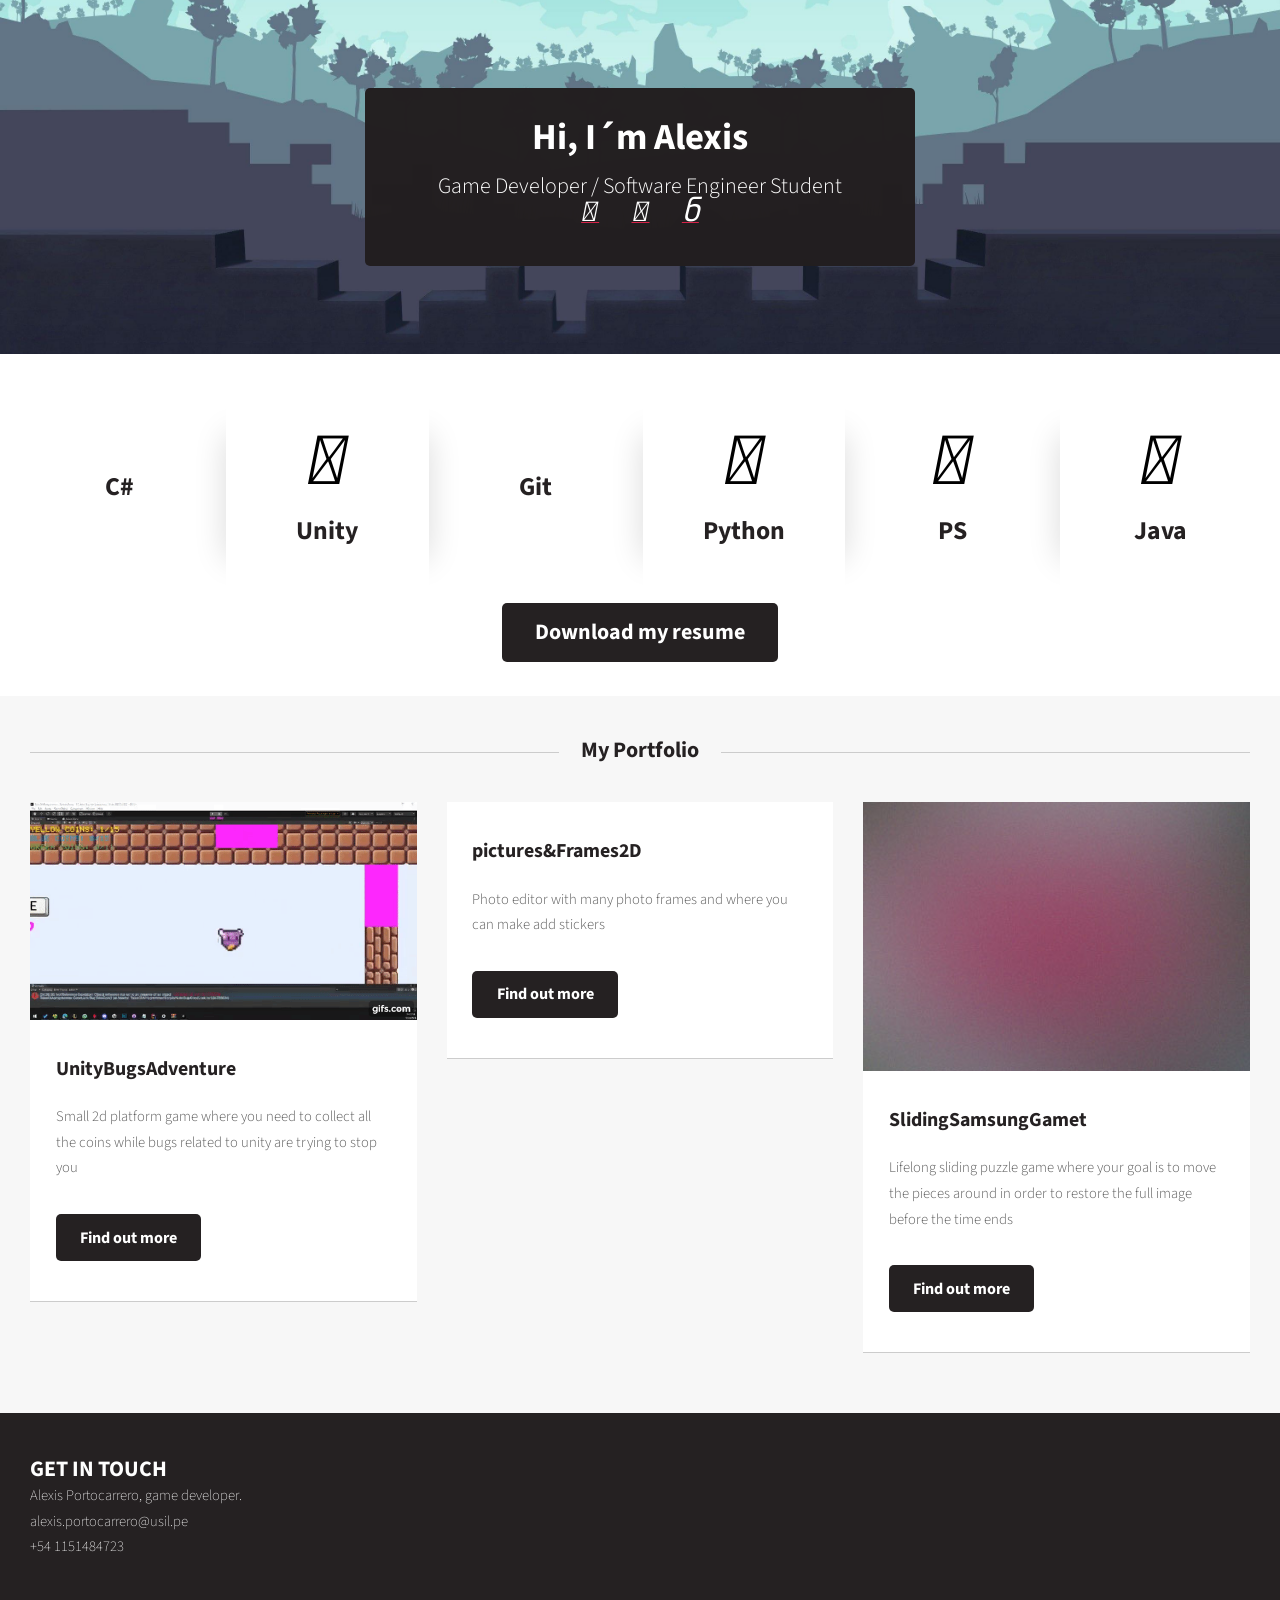
==== commit 8c85b9fd: "Update index.html" ====
--- a/html5up-dopetrope/index.html
+++ b/html5up-dopetrope/index.html
@@ -24,7 +24,7 @@
 						<section id="banner">
 							<header>
 								<h2>Hi, I´m Alexis</h2>
-								<p>Game Developer based in Lima - Peru</p>
+								<p>Game Developer / Software Engineer Student</p>
 								<div>
 									<a href="https://www.linkedin.com/in/alexis-portocarrero-45356a238/" target="_blank"><i class="fa-brands fa-linkedin" style="font-size: 2em; color: rgb(255, 255, 255); padding-top: 0.7em;" ></i></a>
 									<a href="https://github.com/AlexisPortocarrero" target="_blank"><i class="fa-brands fa-github-square" style="font-size: 2em; color: rgb(255, 255, 255); padding-top: 0.7em; padding-left: 1em;padding-right: 1em;" ></i></a>
@@ -36,31 +36,55 @@
 					<!-- Intro -->
 						<section id="intro" class="container">
 							<div class="row">
-								<div class="col-4 col-12-medium">
+								<div class="col-2 col-12-medium">
 									<section class="first">
-										<i class="fa-solid fa-gears"style="font-size: 10em; color: #000;"></i>
+										<i class="fa-solid fa-gears"style="font-size: 5em; color: #000;"></i>
 										<header>
 											<h2 style="padding-top: 1em;">C#</h2>
 										</header>
-										<p>Nisl amet dolor sit ipsum veroeros sed blandit consequat veroeros et magna tempus.</p>
+
 									</section>
 								</div>
-								<div class="col-4 col-12-medium">
+								<div class="col-2 col-12-medium">
 									<section class="middle">
-										<i class="fa-brands fa-unity"style="font-size: 10em; color: #000;"></i>
+										<i class="fa-brands fa-unity"style="font-size: 5em; color: #000;"></i>
 										<header>
 											<h2 style="padding-top: 1em;">Unity</h2>
 										</header>
-										<p>Nisl amet dolor sit ipsum veroeros sed blandit consequat veroeros et magna tempus.</p>
 									</section>
 								</div>
-								<div class="col-4 col-12-medium">
+								<div class="col-2 col-12-medium">
 									<section class="last">
-										<i class="fa-solid fa-code-fork" style="font-size: 10em; color: #000;"></i>
+										<i class="fa-solid fa-code-fork" style="font-size: 5em; color: #000;"></i>
 										<header>
 											<h2 style="padding-top: 1em;">Git</h2>
 										</header>
-										<p>Nisl amet dolor sit ipsum veroeros sed blandit consequat veroeros et magna tempus.</p>
+									</section>
+								</div>
+								<div class="col-2 col-12-medium">
+									<section class="middle">
+										<i class="fa-brands fa-python"style="font-size: 5em; color: #000;"></i>
+									
+										<header>
+											<h2 style="padding-top: 1em;">Python</h2>
+										</header>
+
+									</section>
+								</div>
+								<div class="col-2 col-12-medium">
+									<section class="first">
+										<i class="fa-brands fa-unity"style="font-size: 5em; color: #000;"></i>
+										<header>
+											<h2 style="padding-top: 1em;">PS</h2>
+										</header>
+									</section>
+								</div>
+								<div class="col-2 col-12-medium">
+									<section class="middle">
+										<i class="fa-brands fa-java" style="font-size: 5em; color: #000;"></i>
+										<header>
+											<h2 style="padding-top: 1em;">Java</h2>
+										</header>
 									</section>
 								</div>
 							</div>
